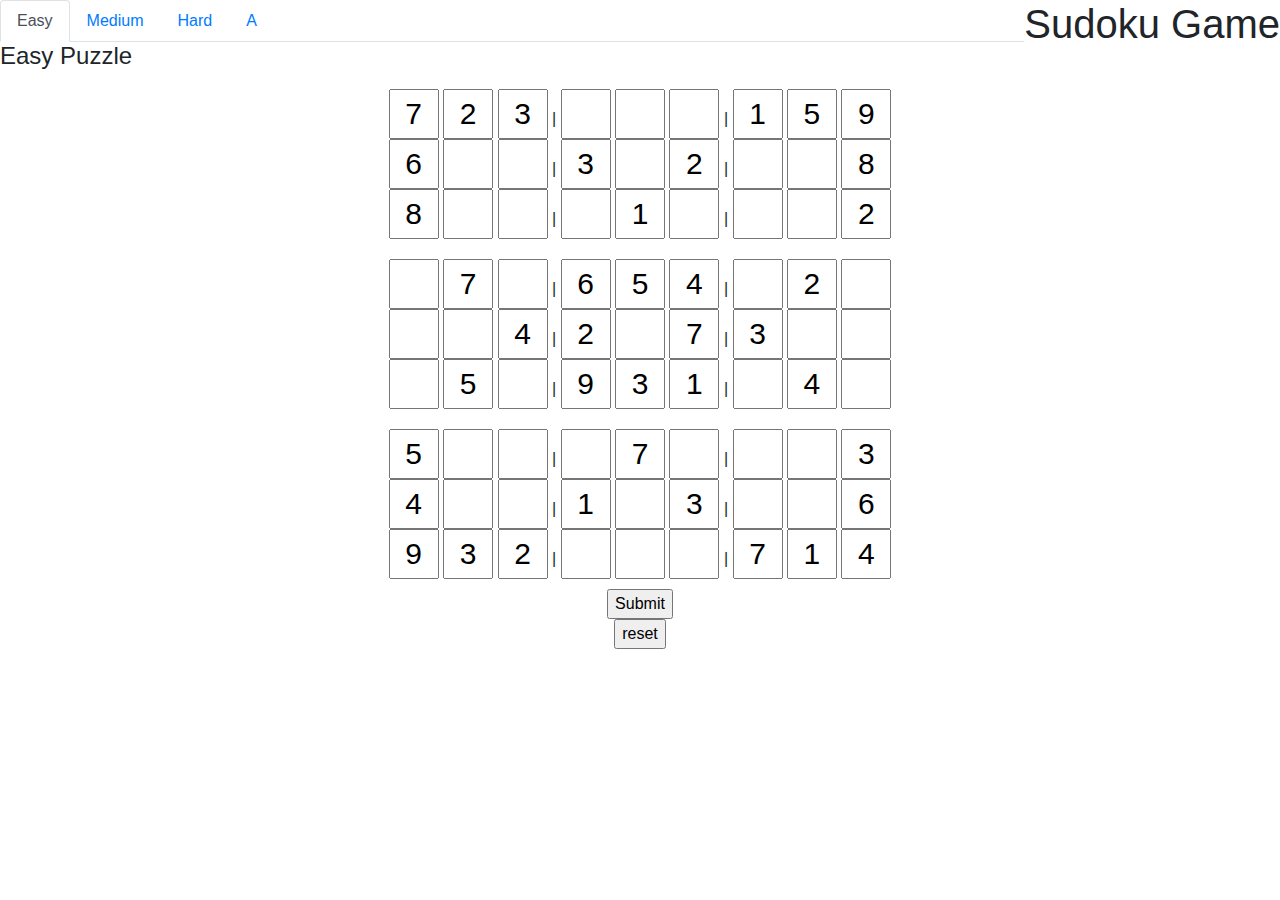
==== easy.html @ 678c54d2 "more options" ====
<!DOCTYPE html>
<html>
<head>
	<link rel="stylesheet" type="text/css" href="style.css">
	<link rel="stylesheet" href="https://stackpath.bootstrapcdn.com/bootstrap/4.3.1/css/bootstrap.min.css" integrity="sha384-ggOyR0iXCbMQv3Xipma34MD+dH/1fQ784/j6cY/iJTQUOhcWr7x9JvoRxT2MZw1T" crossorigin="anonymous">

	<script type="text/javascript" src="sudoku.js"></script>
	<title>Sudoku</title>
	<h1>Sudoku Game</h1>
</head>
<body>

<ul class="nav nav-tabs">
  <li class="nav-item">
    <a class="nav-link active" href="easy.html">Easy</a>
  </li>
  <li class="nav-item">
    <a class="nav-link" href="index.html">Medium</a>
  </li>
  <li class="nav-item">
    <a class="nav-link" href="hard.html">Hard</a>
  </li>
  <li class="nav-item">
    <a class="nav-link" href="pickImage.html">A</a>
  </li>
</ul>


	<h4>Easy Puzzle</h4>
<form id="formEasy" action="">
	<div id="gameBoard">
		
		<div id="top3">
			<div>
				 <input type="text" name="box" id="box" value="7" readonly>
				 <input type="text" name="box" id="box" value="2" readonly>
				 <input type="text" name="box" id="box" value="3" readonly> |
				 <input type="number" name="box" id="box">
				 <input type="text" name="box" id="box">
				 <input type="text" name="box" id="box"> | 
				 <input type="text" name="box" id="box" value="1" readonly>
				 <input type="text" name="box" id="box" value="5" readonly>
				 <input type="text" name="box" id="box" value="9" readonly>
			 </div>
			 <div>
				 <input type="text" name="box" id="box" value="6" readonly>
				 <input type="text" name="box" id="box">
				 <input type="text" name="box" id="box"> |
				 <input type="text" name="box" id="box"  value="3" readonly>
				 <input type="text" name="box" id="box">
				 <input type="text" name="box" id="box"  value="2" readonly> |
				 <input type="text" name="box" id="box">
				 <input type="text" name="box" id="box">
				 <input type="text" name="box" id="box"  value="8" readonly>
			 </div>
			 <div>
				 <input type="text" name="box" id="box" value="8" readonly>
				 <input type="text" name="box" id="box">
				 <input type="text" name="box" id="box"> |
				 <input type="text" name="box" id="box">
				 <input type="text" name="box" id="box"  value="1" readonly>
				 <input type="text" name="box" id="box"> |
				 <input type="text" name="box" id="box">
				 <input type="text" name="box" id="box" >
				 <input type="text" name="box" id="box"  value="2" readonly>
			 </div>
		</div>

		<div id="next3">
			<div>
				 <input type="text" name="box" id="box" >
				 <input type="text" name="box" id="box"  value="7" readonly>
				 <input type="text" name="box" id="box"> |
				 <input type="text" name="box" id="box"  value="6" readonly>
				 <input type="text" name="box" id="box"  value="5" readonly>
				 <input type="text" name="box" id="box"  value="4" readonly> |
				 <input type="text" name="box" id="box">
				 <input type="text" name="box" id="box"  value="2" readonly>
				 <input type="text" name="box" id="box">
			 </div>
			 <div>
				 <input type="text" name="box" id="box">
				 <input type="text" name="box" id="box">
				 <input type="text" name="box" id="box"  value="4" readonly> |
				 <input type="text" name="box" id="box"  value="2" readonly>
				 <input type="text" name="box" id="box">
				 <input type="text" name="box" id="box"  value="7" readonly> |
				 <input type="text" name="box" id="box"  value="3" readonly>
				 <input type="text" name="box" id="box">
				 <input type="text" name="box" id="box">
			 </div>
			 <div>
				 <input type="text" name="box" id="box">
				 <input type="text" name="box" id="box"  value="5" readonly>
				 <input type="text" name="box" id="box" > |
				 <input type="text" name="box" id="box"  value="9" readonly>
				 <input type="text" name="box" id="box" value="3" readonly>
				 <input type="text" name="box" id="box" value="1" readonly> |
				 <input type="text" name="box" id="box" >
				 <input type="text" name="box" id="box" value="4" readonly>
				 <input type="text" name="box" id="box">
			 </div>
		</div>	

		<div id="last3">
			<div>
				 <input type="text" name="box" id="box" value="5" readonly>
				 <input type="text" name="box" id="box">
				 <input type="text" name="box" id="box" > |
				 <input type="text" name="box" id="box" >
				 <input type="text" name="box" id="box"  value="7" readonly>
				 <input type="text" name="box" id="box" > |
				 <input type="text" name="box" id="box">
				 <input type="text" name="box" id="box">
				 <input type="text" name="box" id="box" value="3" readonly>
			 </div>
			 <div>
				 <input type="text" name="box" id="box" value="4" readonly>
				 <input type="text" name="box" id="box">
				 <input type="text" name="box" id="box"> |
				 <input type="text" name="box" id="box"  value="1" readonly>
				 <input type="text" name="box" id="box">
				 <input type="text" name="box" id="box" value="3" readonly> |
				 <input type="text" name="box" id="box">
				 <input type="text" name="box" id="box">
				 <input type="text" name="box" id="box"  value="6" readonly>
			 </div>
			 <div>
				 <input type="text" name="box" id="box"  value="9" readonly>
				 <input type="text" name="box" id="box" value="3" readonly>
				 <input type="text" name="box" id="box" value="2" readonly> |
				 <input type="text" name="box" id="box" >
				 <input type="text" name="box" id="box">
				 <input type="text" name="box" id="box"> |
				 <input type="text" name="box" id="box"  value="7" readonly>
				 <input type="text" name="box" id="box"  value="1" readonly>
				 <input type="text" name="box" id="box"  value="4" readonly>
			 </div>
		 </div>
	</div>
</form>
<div id="submit">
	<input type="button" name="button" value="Submit" onclick="sayEasy()"></input>
</div>
<div id="clear">
	<input type="button" name="clear" value="reset" onclick="resetE()"></input>
</div>




</body>
</html>
---- style.css ----
h1{
	text-align: center;
	float: right;
}
#box{
	 height: 50px;
	 width: 50px;
	 font-size: 30px;
	 text-align: center;

}
#gameBoard{
	text-align: center;

}
#top3{
	padding: 10px;
}
#next3{
	padding: 10px;
}
#last3{
	padding: 10px;
}

#one{
	padding: 10px;
}
#submit{
	text-align: center;
}
#clear{
	text-align: center;
}

body{
	background-image: url("stars.jpg");
	background-size: cover;
	background-repeat: no-repeat;
	background-position: center center;

}
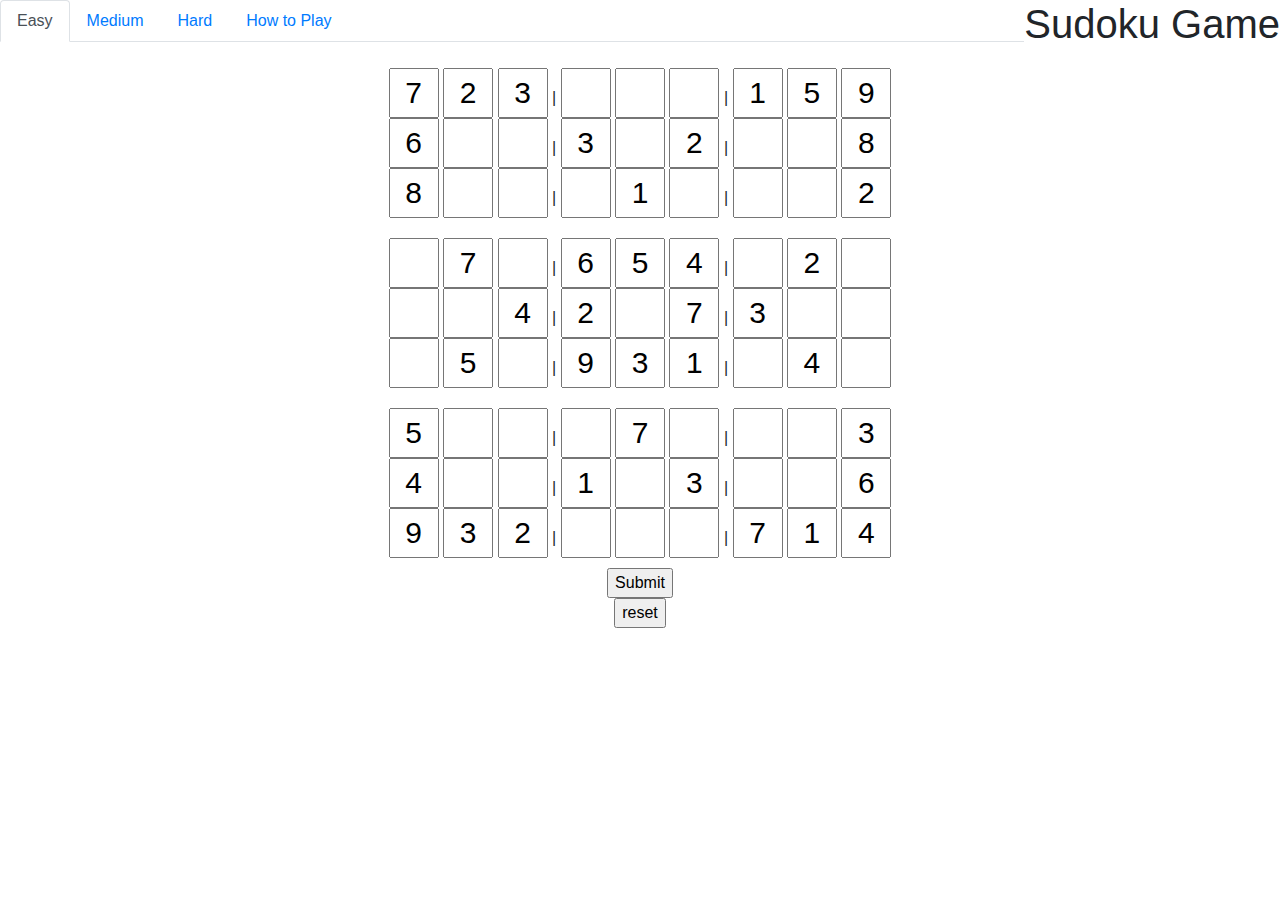
==== commit 6608caf3: "latest update" ====
--- a/easy.html
+++ b/easy.html
@@ -8,7 +8,7 @@
 	<title>Sudoku</title>
 	<h1>Sudoku Game</h1>
 </head>
-<body>
+<body onload="start()">
 
 <ul class="nav nav-tabs">
   <li class="nav-item">
@@ -21,13 +21,15 @@
     <a class="nav-link" href="hard.html">Hard</a>
   </li>
   <li class="nav-item">
-    <a class="nav-link" href="pickImage.html">A</a>
+    <a class="nav-link" href="howToPlay.html">How to Play</a>
   </li>
 </ul>
 
 
-	<h4>Easy Puzzle</h4>
-<form id="formEasy" action="">
+	<h4>   </h4>
+	<p id="time"></p>
+<!-- 	<input type="button" name="clearTimer" value="Clear Timer" onclick="clear()"></input>
+ --><form id="formEasy" action="">
 	<div id="gameBoard">
 		
 		<div id="top3">
--- a/style.css
+++ b/style.css
@@ -34,9 +34,23 @@
 }
 
 body{
-	background-image: url("stars.jpg");
+
+	background-image: url(stars.jpg);
 	background-size: cover;
 	background-repeat: no-repeat;
 	background-position: center center;
 
 }
+
+#time{
+	color: white;
+}
+iframe{
+	align-content: center;
+}
+
+/*html{
+	background-image: linear-gradient(orange, blue);
+
+}
+*/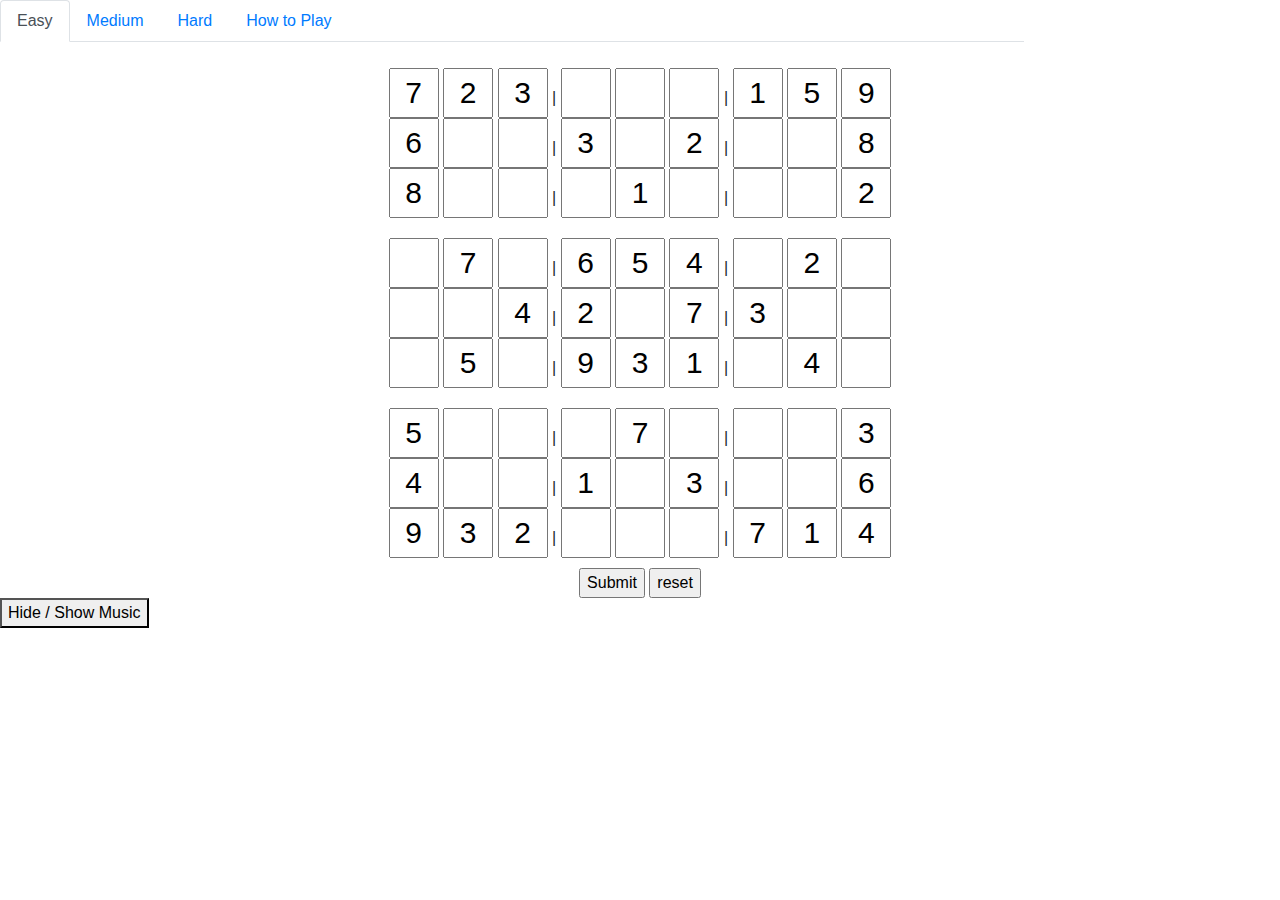
==== commit 5f110056: "added music integration" ====
--- a/easy.html
+++ b/easy.html
@@ -141,11 +141,30 @@
 		 </div>
 	</div>
 </form>
-<div id="submit">
-	<input type="button" name="button" value="Submit" onclick="sayEasy()"></input>
+
+<div id="buttons">
+	<div id="submit">
+		<input type="button" name="button" value="Submit"  onclick="sayEasy()"></input>
+	<!-- </div>
+	<div id="clear"> -->
+		<input type="button" name="clear" value="reset" onclick="resetE()" ></input>
+	</div>
 </div>
-<div id="clear">
-	<input type="button" name="clear" value="reset" onclick="resetE()"></input>
+
+	<div id="bottomOne">
+		<button onclick="showMusic()"  >Hide / Show Music</button>
+	</div>
+	<br>
+</div>
+
+<div id="audio">
+	<h3>Pick a Song</h3>
+	
+		<iframe src="https://www.youtube.com/embed/_Zxd4t0QLm0" height="150" width="475"></iframe>
+		<iframe src="https://www.youtube.com/embed/0Mr7dJ4ENtE" height="150" width="475"></iframe>
+		<iframe src="https://www.youtube.com/embed/oI3GdbsbDxk" height="150" width="475"></iframe>
+		<iframe src="https://www.youtube.com/embed/M_LpIHKn1hw" height="150" width="475"></iframe>
+	
 </div>
 
 
--- a/style.css
+++ b/style.css
@@ -1,6 +1,7 @@
 h1{
 	text-align: center;
 	float: right;
+	color: white;
 }
 #box{
 	 height: 50px;
@@ -35,8 +36,8 @@
 
 body{
 
-	background-image: url(stars.jpg);
-	background-size: cover;
+/*	background-image: url(stars.jpg);
+*/	background-size: cover;
 	background-repeat: no-repeat;
 	background-position: center center;
 
@@ -53,4 +54,23 @@
 	background-image: linear-gradient(orange, blue);
 
 }
-*/+*/
+#audio{
+	position: absolute;
+	color: white;
+	text-align: center;
+	bottom: 0;
+}
+
+/*#bottomOne{
+
+	position: absolute;
+	text-align: center;
+	margin-top: 120px;
+/*	margin-left: 1050px;
+*/
+
+a{
+	color: white;
+}
+
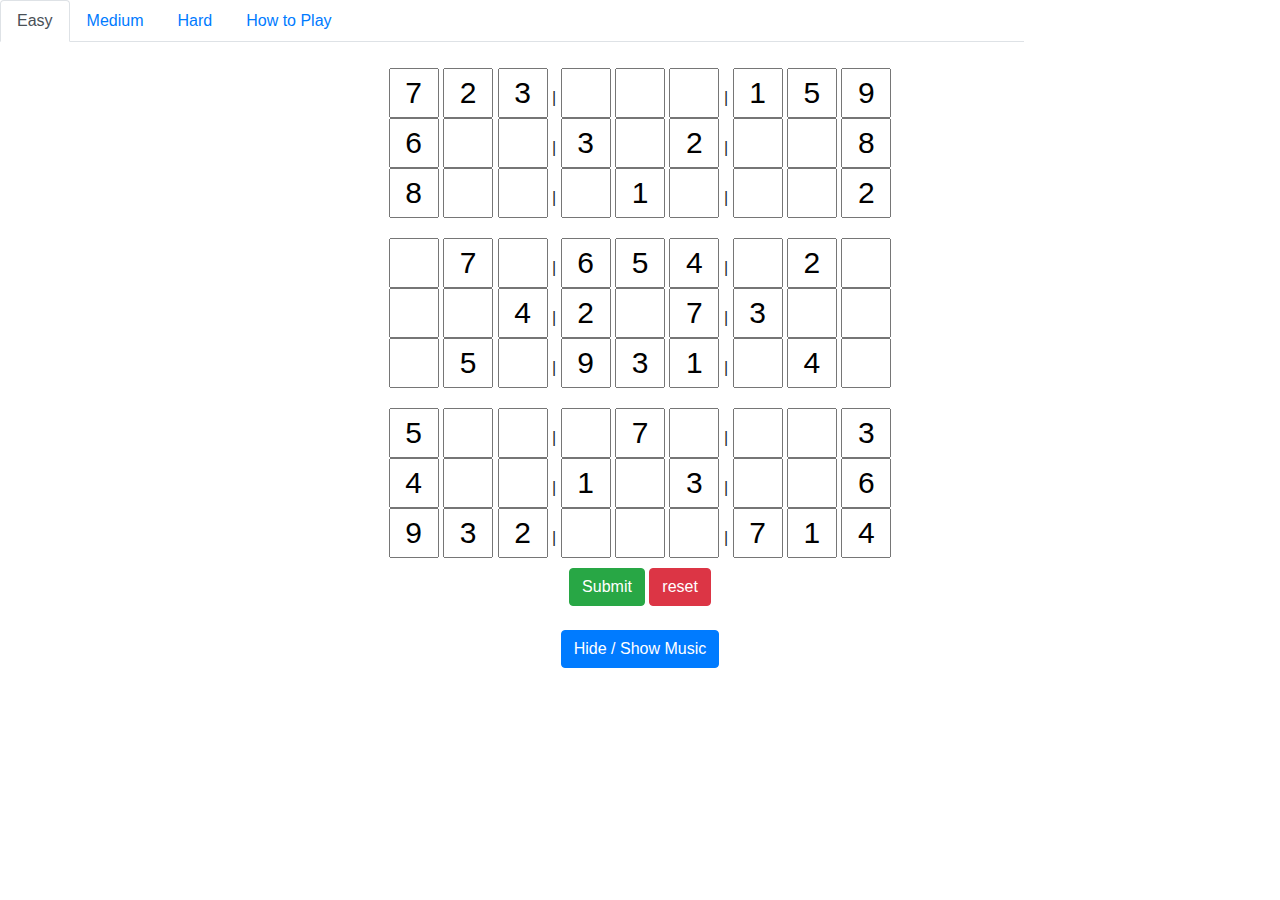
==== commit fbc23557: "Buttons now match theme" ====
--- a/easy.html
+++ b/easy.html
@@ -26,8 +26,7 @@
 </ul>
 
 
-	<h4>   </h4>
-	<p id="time"></p>
+<p id="time"></p>
 <!-- 	<input type="button" name="clearTimer" value="Clear Timer" onclick="clear()"></input>
  --><form id="formEasy" action="">
 	<div id="gameBoard">
@@ -144,16 +143,20 @@
 
 <div id="buttons">
 	<div id="submit">
-		<input type="button" name="button" value="Submit"  onclick="sayEasy()"></input>
+		<input type="button" name="button" value="Submit"  onclick="sayEasy()" class="btn btn-success"></input>
 	<!-- </div>
 	<div id="clear"> -->
-		<input type="button" name="clear" value="reset" onclick="resetE()" ></input>
+		<input type="button" name="clear" value="reset" onclick="resetE()" class="btn btn-danger" ></input>
 	</div>
 </div>
+<br>
 
+<center>
 	<div id="bottomOne">
-		<button onclick="showMusic()"  >Hide / Show Music</button>
+		<button onclick="showMusic()"  class="btn btn-primary">Hide / Show Music</button>
 	</div>
+</center>
+
 	<br>
 </div>
 
@@ -163,7 +166,7 @@
 		<iframe src="https://www.youtube.com/embed/_Zxd4t0QLm0" height="150" width="475"></iframe>
 		<iframe src="https://www.youtube.com/embed/0Mr7dJ4ENtE" height="150" width="475"></iframe>
 		<iframe src="https://www.youtube.com/embed/oI3GdbsbDxk" height="150" width="475"></iframe>
-		<iframe src="https://www.youtube.com/embed/M_LpIHKn1hw" height="150" width="475"></iframe>
+		<iframe src="https://www.youtube.com/embed/ZHn6d012--k" height="150" width="475"></iframe>
 	
 </div>
 
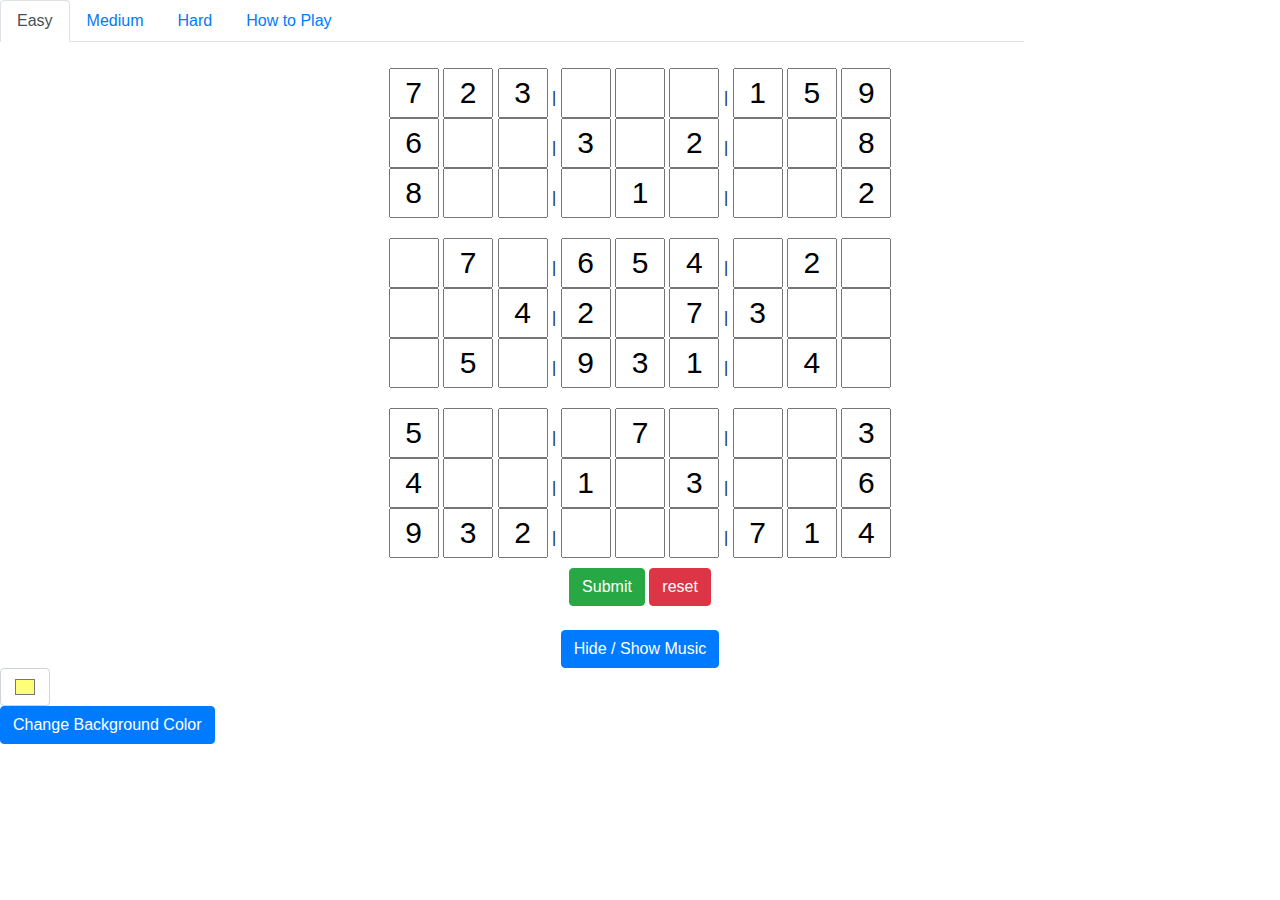
==== commit 641ff5ac: "added ability for user to change background" ====
--- a/easy.html
+++ b/easy.html
@@ -10,134 +10,132 @@
 </head>
 <body onload="start()">
 
-<ul class="nav nav-tabs">
-  <li class="nav-item">
-    <a class="nav-link active" href="easy.html">Easy</a>
-  </li>
-  <li class="nav-item">
-    <a class="nav-link" href="index.html">Medium</a>
-  </li>
-  <li class="nav-item">
-    <a class="nav-link" href="hard.html">Hard</a>
-  </li>
-  <li class="nav-item">
-    <a class="nav-link" href="howToPlay.html">How to Play</a>
-  </li>
-</ul>
+	<ul class="nav nav-tabs">
+		<li class="nav-item">
+			<a class="nav-link active" href="easy.html">Easy</a>
+		</li>
+		<li class="nav-item">
+			<a class="nav-link" href="index.html">Medium</a>
+		</li>
+		<li class="nav-item">
+			<a class="nav-link" href="hard.html">Hard</a>
+		</li>
+		<li class="nav-item">
+			<a class="nav-link" href="howToPlay.html">How to Play</a>
+		</li>
+	</ul>
 
-
-<p id="time"></p>
-<!-- 	<input type="button" name="clearTimer" value="Clear Timer" onclick="clear()"></input>
- --><form id="formEasy" action="">
+<p></p><!-- 	<input type="button" name="clearTimer" value="Clear Timer" onclick="clear()"></input>
+--><form id="formEasy" action="">
 	<div id="gameBoard">
 		
 		<div id="top3">
 			<div>
-				 <input type="text" name="box" id="box" value="7" readonly>
-				 <input type="text" name="box" id="box" value="2" readonly>
-				 <input type="text" name="box" id="box" value="3" readonly> |
-				 <input type="number" name="box" id="box">
-				 <input type="text" name="box" id="box">
-				 <input type="text" name="box" id="box"> | 
-				 <input type="text" name="box" id="box" value="1" readonly>
-				 <input type="text" name="box" id="box" value="5" readonly>
-				 <input type="text" name="box" id="box" value="9" readonly>
-			 </div>
-			 <div>
-				 <input type="text" name="box" id="box" value="6" readonly>
-				 <input type="text" name="box" id="box">
-				 <input type="text" name="box" id="box"> |
-				 <input type="text" name="box" id="box"  value="3" readonly>
-				 <input type="text" name="box" id="box">
-				 <input type="text" name="box" id="box"  value="2" readonly> |
-				 <input type="text" name="box" id="box">
-				 <input type="text" name="box" id="box">
-				 <input type="text" name="box" id="box"  value="8" readonly>
-			 </div>
-			 <div>
-				 <input type="text" name="box" id="box" value="8" readonly>
-				 <input type="text" name="box" id="box">
-				 <input type="text" name="box" id="box"> |
-				 <input type="text" name="box" id="box">
-				 <input type="text" name="box" id="box"  value="1" readonly>
-				 <input type="text" name="box" id="box"> |
-				 <input type="text" name="box" id="box">
-				 <input type="text" name="box" id="box" >
-				 <input type="text" name="box" id="box"  value="2" readonly>
-			 </div>
+				<input type="text" name="box" id="box" value="7" readonly>
+				<input type="text" name="box" id="box" value="2" readonly>
+				<input type="text" name="box" id="box" value="3" readonly> |
+				<input type="text" name="box" id="box">
+				<input type="text" name="box" id="box">
+				<input type="text" name="box" id="box"> | 
+				<input type="text" name="box" id="box" value="1" readonly>
+				<input type="text" name="box" id="box" value="5" readonly>
+				<input type="text" name="box" id="box" value="9" readonly>
+			</div>
+			<div>
+				<input type="text" name="box" id="box" value="6" readonly>
+				<input type="text" name="box" id="box">
+				<input type="text" name="box" id="box"> |
+				<input type="text" name="box" id="box"  value="3" readonly>
+				<input type="text" name="box" id="box">
+				<input type="text" name="box" id="box"  value="2" readonly> |
+				<input type="text" name="box" id="box">
+				<input type="text" name="box" id="box">
+				<input type="text" name="box" id="box"  value="8" readonly>
+			</div>
+			<div>
+				<input type="text" name="box" id="box" value="8" readonly>
+				<input type="text" name="box" id="box">
+				<input type="text" name="box" id="box"> |
+				<input type="text" name="box" id="box">
+				<input type="text" name="box" id="box"  value="1" readonly>
+				<input type="text" name="box" id="box"> |
+				<input type="text" name="box" id="box">
+				<input type="text" name="box" id="box" >
+				<input type="text" name="box" id="box"  value="2" readonly>
+			</div>
 		</div>
 
 		<div id="next3">
 			<div>
-				 <input type="text" name="box" id="box" >
-				 <input type="text" name="box" id="box"  value="7" readonly>
-				 <input type="text" name="box" id="box"> |
-				 <input type="text" name="box" id="box"  value="6" readonly>
-				 <input type="text" name="box" id="box"  value="5" readonly>
-				 <input type="text" name="box" id="box"  value="4" readonly> |
-				 <input type="text" name="box" id="box">
-				 <input type="text" name="box" id="box"  value="2" readonly>
-				 <input type="text" name="box" id="box">
-			 </div>
-			 <div>
-				 <input type="text" name="box" id="box">
-				 <input type="text" name="box" id="box">
-				 <input type="text" name="box" id="box"  value="4" readonly> |
-				 <input type="text" name="box" id="box"  value="2" readonly>
-				 <input type="text" name="box" id="box">
-				 <input type="text" name="box" id="box"  value="7" readonly> |
-				 <input type="text" name="box" id="box"  value="3" readonly>
-				 <input type="text" name="box" id="box">
-				 <input type="text" name="box" id="box">
-			 </div>
-			 <div>
-				 <input type="text" name="box" id="box">
-				 <input type="text" name="box" id="box"  value="5" readonly>
-				 <input type="text" name="box" id="box" > |
-				 <input type="text" name="box" id="box"  value="9" readonly>
-				 <input type="text" name="box" id="box" value="3" readonly>
-				 <input type="text" name="box" id="box" value="1" readonly> |
-				 <input type="text" name="box" id="box" >
-				 <input type="text" name="box" id="box" value="4" readonly>
-				 <input type="text" name="box" id="box">
-			 </div>
+				<input type="text" name="box" id="box" >
+				<input type="text" name="box" id="box"  value="7" readonly>
+				<input type="text" name="box" id="box"> |
+				<input type="text" name="box" id="box"  value="6" readonly>
+				<input type="text" name="box" id="box"  value="5" readonly>
+				<input type="text" name="box" id="box"  value="4" readonly> |
+				<input type="text" name="box" id="box">
+				<input type="text" name="box" id="box"  value="2" readonly>
+				<input type="text" name="box" id="box">
+			</div>
+			<div>
+				<input type="text" name="box" id="box">
+				<input type="text" name="box" id="box">
+				<input type="text" name="box" id="box"  value="4" readonly> |
+				<input type="text" name="box" id="box"  value="2" readonly>
+				<input type="text" name="box" id="box">
+				<input type="text" name="box" id="box"  value="7" readonly> |
+				<input type="text" name="box" id="box"  value="3" readonly>
+				<input type="text" name="box" id="box">
+				<input type="text" name="box" id="box">
+			</div>
+			<div>
+				<input type="text" name="box" id="box">
+				<input type="text" name="box" id="box"  value="5" readonly>
+				<input type="text" name="box" id="box" > |
+				<input type="text" name="box" id="box"  value="9" readonly>
+				<input type="text" name="box" id="box" value="3" readonly>
+				<input type="text" name="box" id="box" value="1" readonly> |
+				<input type="text" name="box" id="box" >
+				<input type="text" name="box" id="box" value="4" readonly>
+				<input type="text" name="box" id="box">
+			</div>
 		</div>	
 
 		<div id="last3">
 			<div>
-				 <input type="text" name="box" id="box" value="5" readonly>
-				 <input type="text" name="box" id="box">
-				 <input type="text" name="box" id="box" > |
-				 <input type="text" name="box" id="box" >
-				 <input type="text" name="box" id="box"  value="7" readonly>
-				 <input type="text" name="box" id="box" > |
-				 <input type="text" name="box" id="box">
-				 <input type="text" name="box" id="box">
-				 <input type="text" name="box" id="box" value="3" readonly>
-			 </div>
-			 <div>
-				 <input type="text" name="box" id="box" value="4" readonly>
-				 <input type="text" name="box" id="box">
-				 <input type="text" name="box" id="box"> |
-				 <input type="text" name="box" id="box"  value="1" readonly>
-				 <input type="text" name="box" id="box">
-				 <input type="text" name="box" id="box" value="3" readonly> |
-				 <input type="text" name="box" id="box">
-				 <input type="text" name="box" id="box">
-				 <input type="text" name="box" id="box"  value="6" readonly>
-			 </div>
-			 <div>
-				 <input type="text" name="box" id="box"  value="9" readonly>
-				 <input type="text" name="box" id="box" value="3" readonly>
-				 <input type="text" name="box" id="box" value="2" readonly> |
-				 <input type="text" name="box" id="box" >
-				 <input type="text" name="box" id="box">
-				 <input type="text" name="box" id="box"> |
-				 <input type="text" name="box" id="box"  value="7" readonly>
-				 <input type="text" name="box" id="box"  value="1" readonly>
-				 <input type="text" name="box" id="box"  value="4" readonly>
-			 </div>
-		 </div>
+				<input type="text" name="box" id="box" value="5" readonly>
+				<input type="text" name="box" id="box">
+				<input type="text" name="box" id="box" > |
+				<input type="text" name="box" id="box" >
+				<input type="text" name="box" id="box"  value="7" readonly>
+				<input type="text" name="box" id="box" > |
+				<input type="text" name="box" id="box">
+				<input type="text" name="box" id="box">
+				<input type="text" name="box" id="box" value="3" readonly>
+			</div>
+			<div>
+				<input type="text" name="box" id="box" value="4" readonly>
+				<input type="text" name="box" id="box">
+				<input type="text" name="box" id="box"> |
+				<input type="text" name="box" id="box"  value="1" readonly>
+				<input type="text" name="box" id="box">
+				<input type="text" name="box" id="box" value="3" readonly> |
+				<input type="text" name="box" id="box">
+				<input type="text" name="box" id="box">
+				<input type="text" name="box" id="box"  value="6" readonly>
+			</div>
+			<div>
+				<input type="text" name="box" id="box"  value="9" readonly>
+				<input type="text" name="box" id="box" value="3" readonly>
+				<input type="text" name="box" id="box" value="2" readonly> |
+				<input type="text" name="box" id="box" >
+				<input type="text" name="box" id="box">
+				<input type="text" name="box" id="box"> |
+				<input type="text" name="box" id="box"  value="7" readonly>
+				<input type="text" name="box" id="box"  value="1" readonly>
+				<input type="text" name="box" id="box"  value="4" readonly>
+			</div>
+		</div>
 	</div>
 </form>
 
@@ -145,28 +143,34 @@
 	<div id="submit">
 		<input type="button" name="button" value="Submit"  onclick="sayEasy()" class="btn btn-success"></input>
 	<!-- </div>
-	<div id="clear"> -->
-		<input type="button" name="clear" value="reset" onclick="resetE()" class="btn btn-danger" ></input>
+		<div id="clear"> -->
+			<input type="button" name="clear" value="reset" onclick="resetE()" class="btn btn-danger" ></input>
+		</div>
 	</div>
-</div>
-<br>
+	<br>
 
-<center>
-	<div id="bottomOne">
-		<button onclick="showMusic()"  class="btn btn-primary">Hide / Show Music</button>
+	<center>
+		<div id="bottomOne">
+			<button onclick="showMusic()"  class="btn btn-primary">Hide / Show Music</button>
+		</div>
+	</center>
+
+	<!-- <br>
+ -->
+	<div id="bgc">
+		<input type="color" name="" id="colorMe" class="form-control" style="width: 50px;" value="#ffff77">
+		<button onclick="changeBackground()" class="btn btn-primary">Change Background Color</button>
 	</div>
-</center>
 
-	<br>
 </div>
 
 <div id="audio">
 	<h3>Pick a Song</h3>
 	
-		<iframe src="https://www.youtube.com/embed/_Zxd4t0QLm0" height="150" width="475"></iframe>
-		<iframe src="https://www.youtube.com/embed/0Mr7dJ4ENtE" height="150" width="475"></iframe>
-		<iframe src="https://www.youtube.com/embed/oI3GdbsbDxk" height="150" width="475"></iframe>
-		<iframe src="https://www.youtube.com/embed/ZHn6d012--k" height="150" width="475"></iframe>
+	<iframe src="https://www.youtube.com/embed/_Zxd4t0QLm0" height="150" width="475"></iframe>
+	<iframe src="https://www.youtube.com/embed/0Mr7dJ4ENtE" height="150" width="475"></iframe>
+	<iframe src="https://www.youtube.com/embed/oI3GdbsbDxk" height="150" width="475"></iframe>
+	<iframe src="https://www.youtube.com/embed/ZHn6d012--k" height="150" width="475"></iframe>
 	
 </div>
 
--- a/style.css
+++ b/style.css
@@ -74,3 +74,4 @@
 	color: white;
 }
 
+
